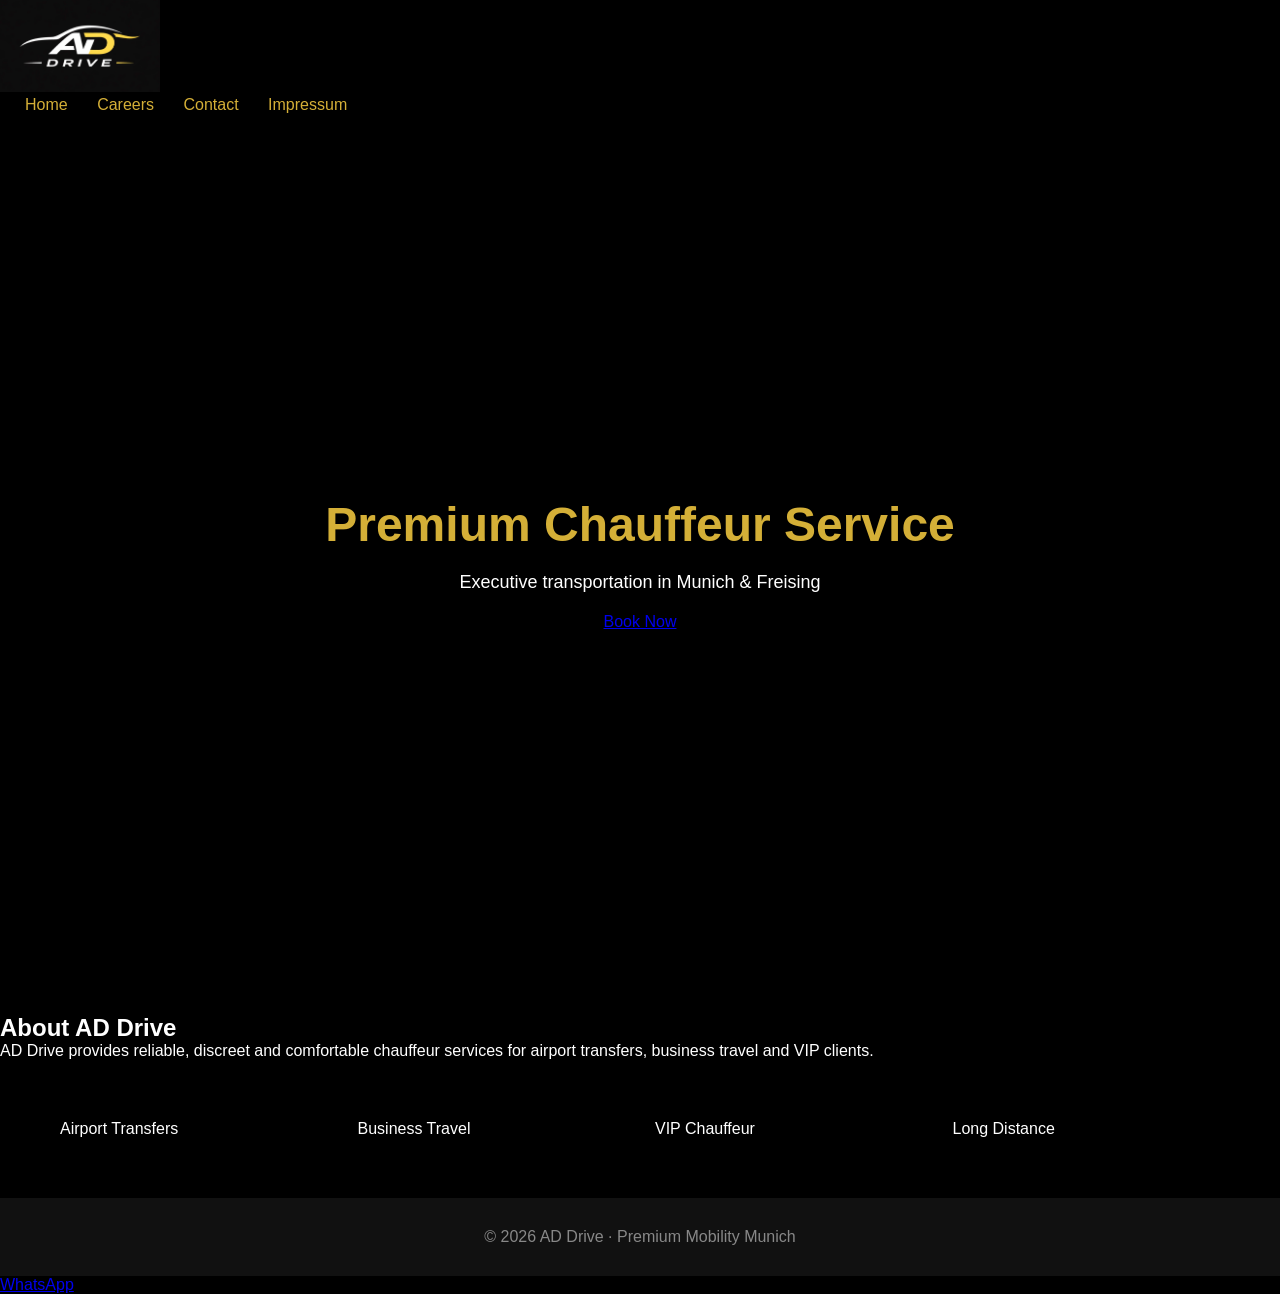
==== index.html @ d96134a6 "Update index.html" ====
<!DOCTYPE html>
<html lang="de">
<head>
<meta charset="UTF-8">
<meta name="viewport" content="width=device-width, initial-scale=1.0">
<title>AD Drive | Premium Chauffeur Service Munich</title>

<link href="https://fonts.googleapis.com/css2?family=Inter:wght@300;400;600&display=swap" rel="stylesheet">
<link rel="stylesheet" href="style.css">

</head>
<body>

<header>
    <div class="nav-container">
        <img src="logo.jpg" class="logo">
        <nav>
            <a href="index.html">Home</a>
            <a href="careers.html">Careers</a>
            <a href="contact.html">Contact</a>
            <a href="impressum.html">Impressum</a>
        </nav>
    </div>
</header>

<section class="hero">
    <div class="hero-content">
        <h1>Premium Chauffeur Service</h1>
        <p>Executive transportation in Munich & Freising</p>
        <a href="https://wa.me/YOURNUMBER" class="btn-primary">Book Now</a>
    </div>
</section>

<section class="section">
    <div class="content">
        <h2>About AD Drive</h2>
        <p>
        AD Drive provides reliable, discreet and comfortable chauffeur services 
        for airport transfers, business travel and VIP clients.
        </p>
    </div>
</section>

<section class="section-dark">
    <div class="services">
        <div class="service-box">Airport Transfers</div>
        <div class="service-box">Business Travel</div>
        <div class="service-box">VIP Chauffeur</div>
        <div class="service-box">Long Distance</div>
    </div>
</section>

<footer>
    © 2026 AD Drive · Premium Mobility Munich
</footer>

<a href="https://wa.me/YOURNUMBER" class="whatsapp-btn">WhatsApp</a>

</body>
</html>
---- style.css ----
* {
    margin: 0;
    padding: 0;
    box-sizing: border-box;
}

body {
    font-family: 'Poppins', sans-serif;
    background: #000;
    color: white;
}

.container {
    display: flex;
    justify-content: space-between;
    align-items: center;
    padding: 20px 60px;
}

.logo {
    width: 160px;
}

nav a {
    color: #d4af37;
    text-decoration: none;
    margin-left: 25px;
    font-weight: 500;
}

nav a:hover {
    color: white;
}

.hero {
    height: 100vh;
    background: url('https://images.unsplash.com/photo-1503376780353-7e6692767b70') center/cover no-repeat;
    display: flex;
    justify-content: center;
    align-items: center;
    text-align: center;
}

.overlay {
    background: rgba(0,0,0,0.7);
    padding: 60px;
    width: 100%;
}

.hero h1 {
    font-size: 48px;
    color: #d4af37;
}

.hero p {
    margin: 20px 0;
    font-size: 18px;
}

.btn {
    background: #d4af37;
    padding: 15px 35px;
    color: black;
    text-decoration: none;
    font-weight: bold;
    border-radius: 4px;
}

.btn:hover {
    background: white;
}

.about {
    padding: 80px 20px;
    text-align: center;
}

.services {
    display: grid;
    grid-template-columns: repeat(auto-fit, minmax(250px, 1fr));
    padding: 60px;
    gap: 30px;
}

.card {
    background: #111;
    padding: 40px;
    border: 1px solid #d4af37;
    text-align: center;
    transition: 0.3s;
}

.card:hover {
    background: #d4af37;
    color: black;
}

footer {
    padding: 30px;
    text-align: center;
    background: #111;
    color: #888;
}

.whatsapp {
    position: fixed;
    bottom: 20px;
    right: 20px;
    background: #25D366;
    color: white;
    padding: 15px 25px;
    border-radius: 30px;
    text-decoration: none;
    font-weight: bold;
}
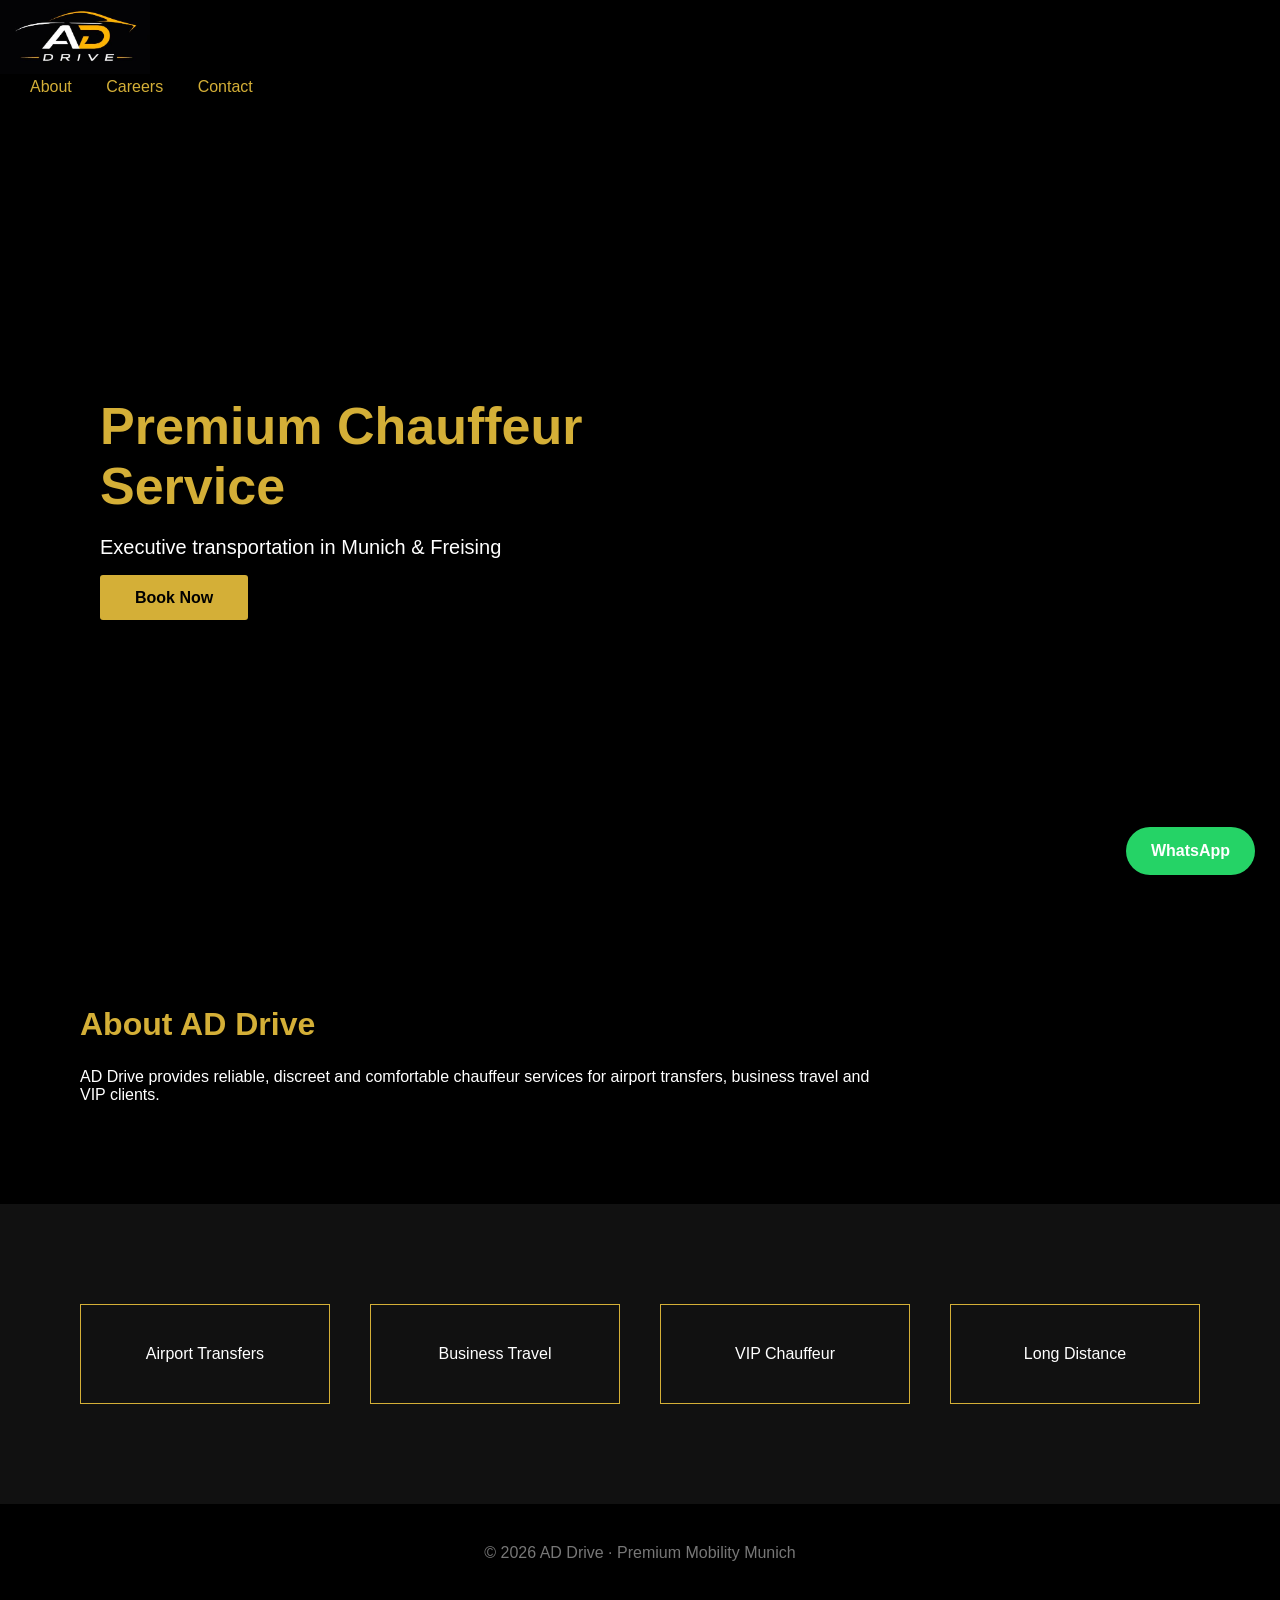
==== commit 0428fa6c: "Update index.html" ====
--- a/index.html
+++ b/index.html
@@ -12,15 +12,21 @@
 <body>
 
 <header>
-    <div class="nav-container">
-        <img src="logo.jpg" class="logo">
-        <nav>
-            <a href="index.html">Home</a>
-            <a href="careers.html">Careers</a>
-            <a href="contact.html">Contact</a>
-            <a href="impressum.html">Impressum</a>
-        </nav>
-    </div>
+<div class="container nav">
+<img src="logo.jpg" alt="AD Drive Logo" class="logo">
+
+<div class="menu-toggle" id="mobile-menu">
+<span></span>
+<span></span>
+<span></span>
+</div>
+
+<nav id="nav-links">
+<a href="#about">About</a>
+<a href="#careers">Careers</a>
+<a href="#contact">Contact</a>
+</nav>
+</div>
 </header>
 
 <section class="hero">
--- a/style.css
+++ b/style.css
@@ -5,111 +5,135 @@
 }
 
 body {
-    font-family: 'Poppins', sans-serif;
+    font-family: 'Inter', sans-serif;
     background: #000;
-    color: white;
+    color: #fff;
 }
 
-.container {
+/* NAVBAR */
+
+.nav-container {
     display: flex;
     justify-content: space-between;
     align-items: center;
-    padding: 20px 60px;
+    padding: 25px 80px;
 }
 
 .logo {
-    width: 160px;
+    width: 150px;
 }
 
 nav a {
     color: #d4af37;
     text-decoration: none;
-    margin-left: 25px;
+    margin-left: 30px;
     font-weight: 500;
 }
 
 nav a:hover {
-    color: white;
+    color: #fff;
 }
 
+/* HERO */
+
 .hero {
-    height: 100vh;
-    background: url('https://images.unsplash.com/photo-1503376780353-7e6692767b70') center/cover no-repeat;
+    height: 90vh;
+    background: linear-gradient(to bottom, rgba(0,0,0,0.6), rgba(0,0,0,0.9)),
+    url('https://images.unsplash.com/photo-1493238792000-8113da705763');
+    background-size: cover;
+    background-position: center;
     display: flex;
-    justify-content: center;
     align-items: center;
-    text-align: center;
+    padding-left: 100px;
 }
 
-.overlay {
-    background: rgba(0,0,0,0.7);
-    padding: 60px;
-    width: 100%;
+.hero-content {
+    max-width: 600px;
 }
 
 .hero h1 {
-    font-size: 48px;
+    font-size: 52px;
     color: #d4af37;
+    margin-bottom: 20px;
 }
 
 .hero p {
-    margin: 20px 0;
-    font-size: 18px;
+    font-size: 20px;
+    margin-bottom: 30px;
 }
 
-.btn {
+.btn-primary {
     background: #d4af37;
-    padding: 15px 35px;
-    color: black;
+    color: #000;
+    padding: 14px 35px;
     text-decoration: none;
-    font-weight: bold;
-    border-radius: 4px;
+    font-weight: 600;
+    border-radius: 3px;
 }
 
-.btn:hover {
-    background: white;
+.btn-primary:hover {
+    background: #fff;
 }
 
-.about {
-    padding: 80px 20px;
-    text-align: center;
+/* SECTIONS */
+
+.section {
+    padding: 100px 80px;
+    background: #000;
+}
+
+.section-dark {
+    padding: 100px 80px;
+    background: #111;
+}
+
+.content {
+    max-width: 800px;
+}
+
+h2 {
+    color: #d4af37;
+    margin-bottom: 25px;
+    font-size: 32px;
 }
 
 .services {
     display: grid;
-    grid-template-columns: repeat(auto-fit, minmax(250px, 1fr));
-    padding: 60px;
-    gap: 30px;
+    grid-template-columns: repeat(auto-fit, minmax(220px, 1fr));
+    gap: 40px;
 }
 
-.card {
-    background: #111;
+.service-box {
+    border: 1px solid #d4af37;
     padding: 40px;
-    border: 1px solid #d4af37;
     text-align: center;
     transition: 0.3s;
 }
 
-.card:hover {
+.service-box:hover {
     background: #d4af37;
-    color: black;
+    color: #000;
 }
 
+/* FOOTER */
+
 footer {
-    padding: 30px;
+    padding: 40px;
     text-align: center;
-    background: #111;
-    color: #888;
+    background: #000;
+    color: #777;
 }
 
-.whatsapp {
+/* WHATSAPP */
+
+.whatsapp-btn {
     position: fixed;
-    bottom: 20px;
-    right: 20px;
+    bottom: 25px;
+    right: 25px;
     background: #25D366;
-    color: white;
+    color: #fff;
     padding: 15px 25px;
-    border-radius: 30px;
+    border-radius: 50px;
     text-decoration: none;
-    font-weight: bold;
+    font-weight: 600;
 }
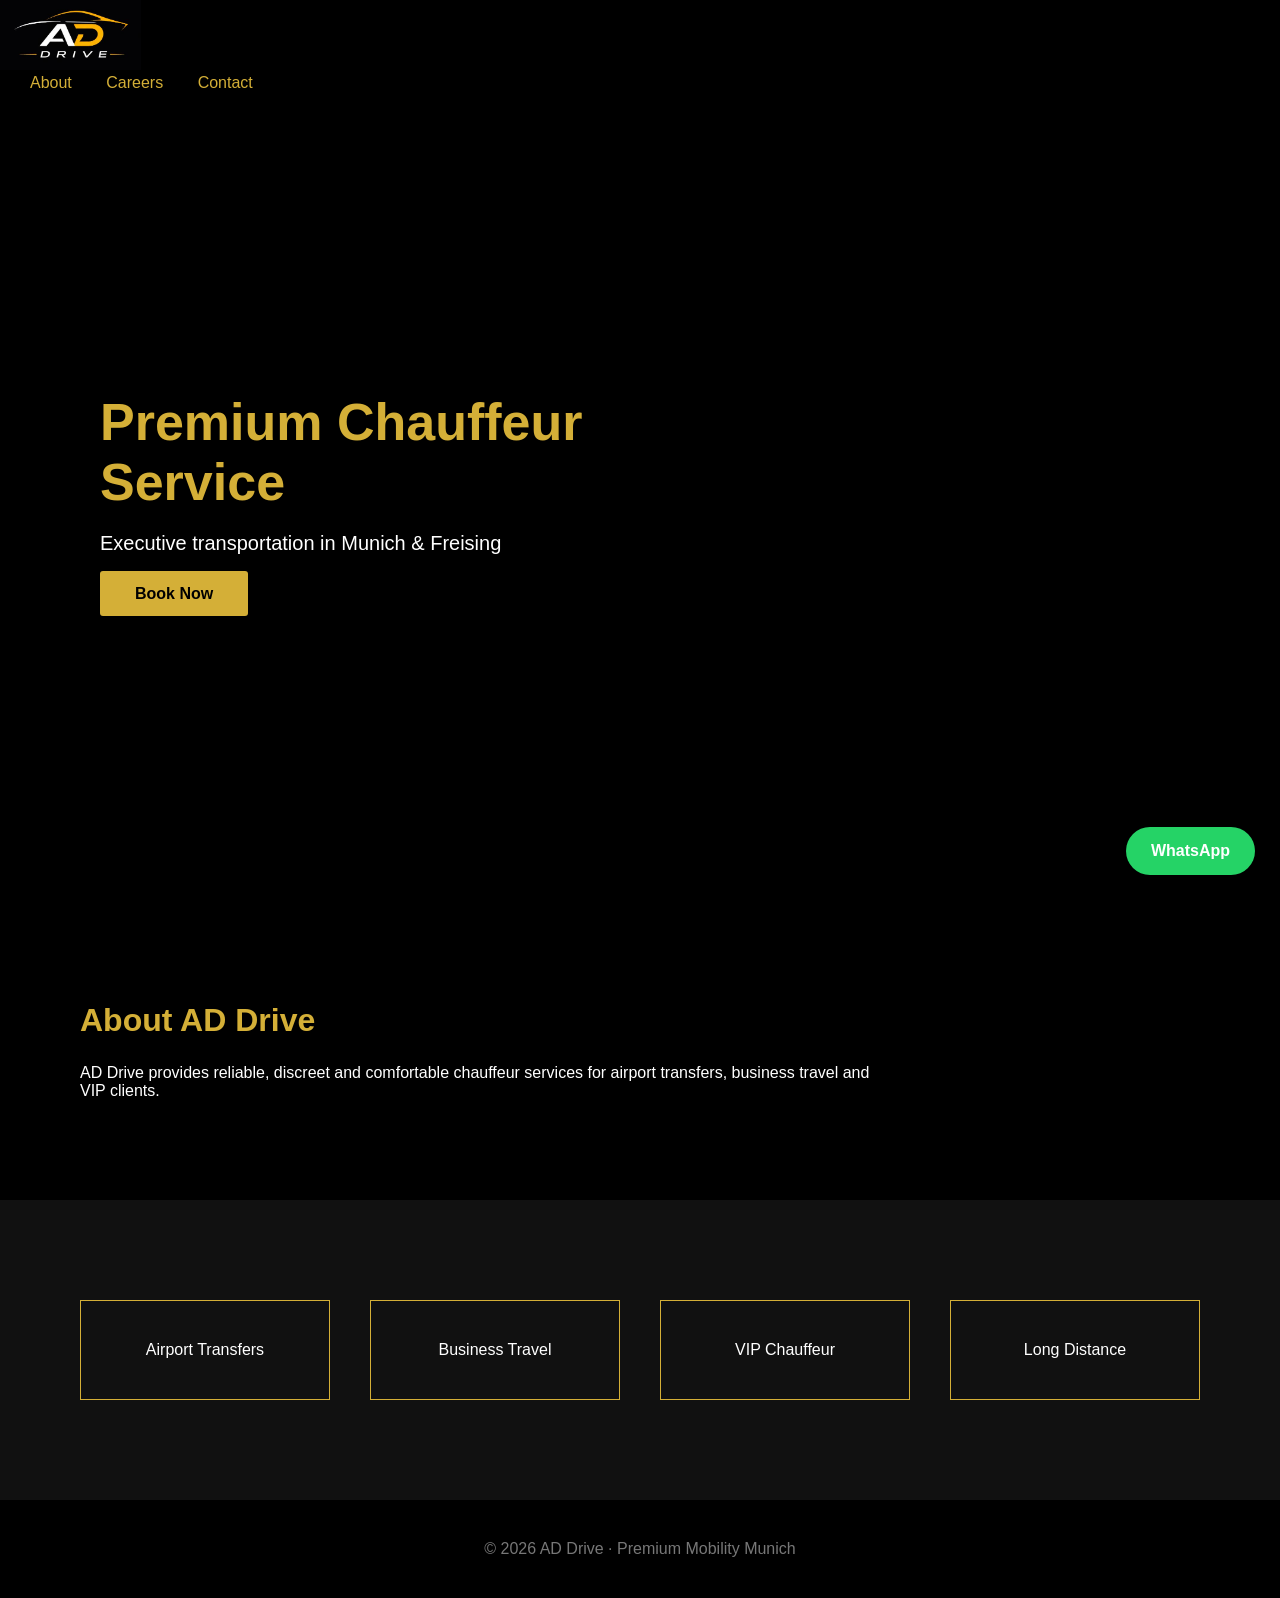
==== commit 6e46b6e3: "Update index.html" ====
--- a/index.html
+++ b/index.html
@@ -14,14 +14,7 @@
 <header>
 <div class="container nav">
 <img src="logo.jpg" alt="AD Drive Logo" class="logo">
-
-<div class="menu-toggle" id="mobile-menu">
-<span></span>
-<span></span>
-<span></span>
-</div>
-
-<nav id="nav-links">
+<nav>
 <a href="#about">About</a>
 <a href="#careers">Careers</a>
 <a href="#contact">Contact</a>
@@ -62,5 +55,14 @@
 
 <a href="https://wa.me/YOURNUMBER" class="whatsapp-btn">WhatsApp</a>
 
+    <script>
+const menu = document.getElementById("mobile-menu");
+const nav = document.getElementById("nav-links");
+
+menu.addEventListener("click", () => {
+nav.classList.toggle("active");
+});
+</script>
+
 </body>
 </html>
--- a/style.css
+++ b/style.css
@@ -20,7 +20,8 @@
 }
 
 .logo {
-    width: 150px;
+height: 70px;
+object-fit: contain;
 }
 
 nav a {
@@ -137,3 +138,49 @@
     text-decoration: none;
     font-weight: 600;
 }
+
+.menu-toggle {
+display: none;
+flex-direction: column;
+cursor: pointer;
+}
+
+.menu-toggle span {
+height: 3px;
+width: 25px;
+background: white;
+margin: 4px 0;
+transition: 0.3s;
+}
+
+#nav-links {
+display: flex;
+}
+
+@media(max-width: 768px) {
+
+#nav-links {
+position: absolute;
+top: 80px;
+right: 0;
+background: #000;
+width: 200px;
+flex-direction: column;
+align-items: center;
+display: none;
+padding: 20px 0;
+}
+
+#nav-links a {
+margin: 15px 0;
+}
+
+#nav-links.active {
+display: flex;
+}
+
+.menu-toggle {
+display: flex;
+}
+
+}
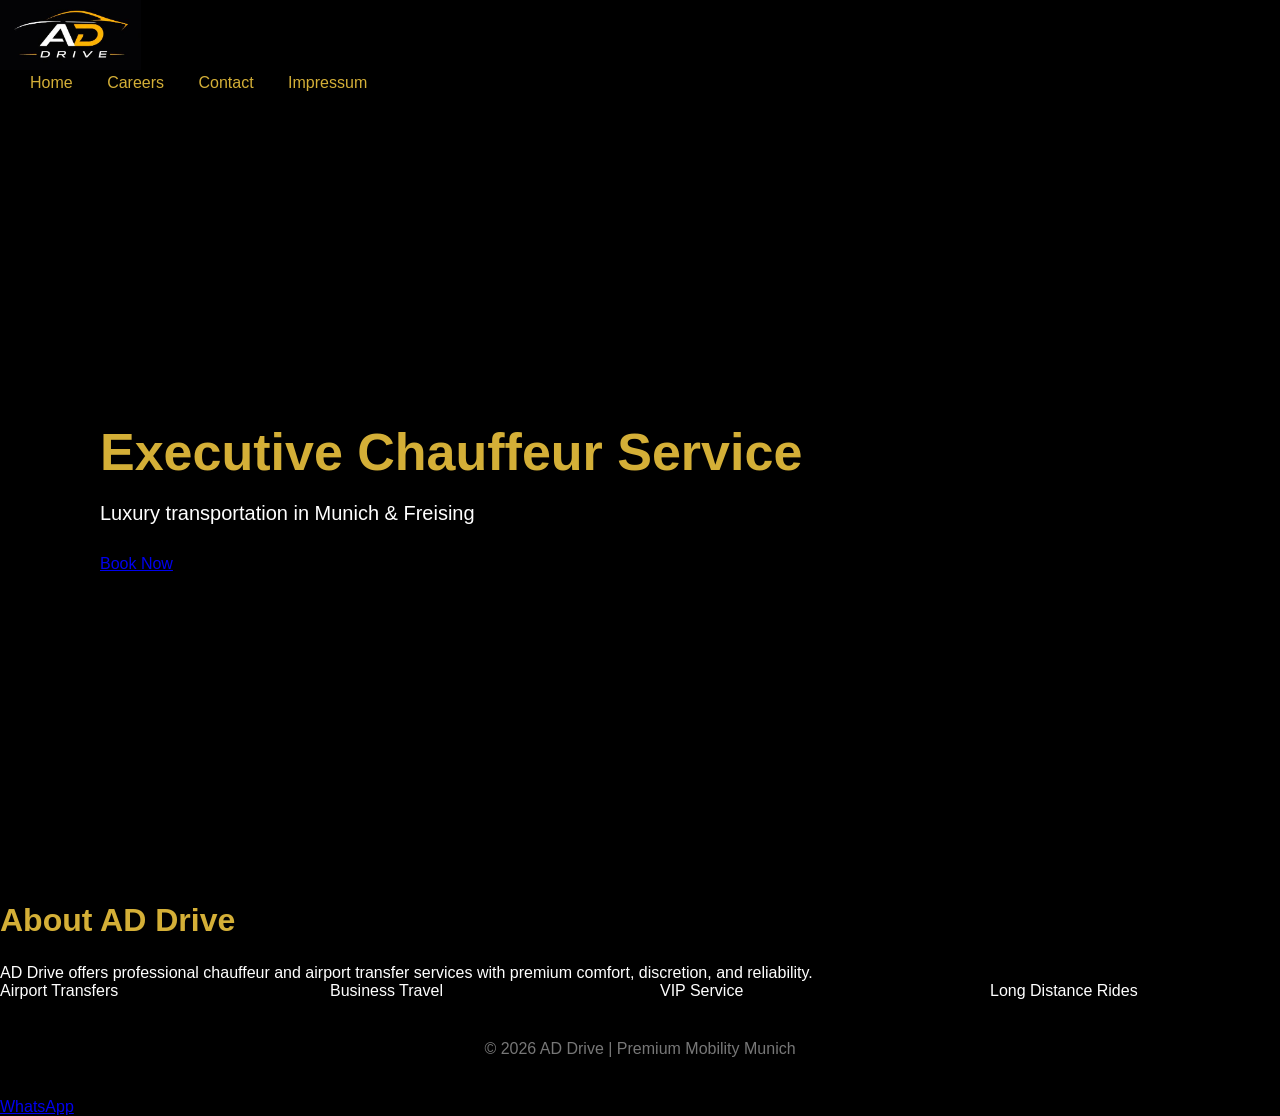
==== commit 2a312a64: "Update index.html" ====
--- a/index.html
+++ b/index.html
@@ -5,64 +5,52 @@
 <meta name="viewport" content="width=device-width, initial-scale=1.0">
 <title>AD Drive | Premium Chauffeur Service Munich</title>
 
-<link href="https://fonts.googleapis.com/css2?family=Inter:wght@300;400;600&display=swap" rel="stylesheet">
+<link href="https://fonts.googleapis.com/css2?family=Poppins:wght@300;400;600&display=swap" rel="stylesheet">
 <link rel="stylesheet" href="style.css">
 
 </head>
 <body>
 
 <header>
-<div class="container nav">
-<img src="logo.jpg" alt="AD Drive Logo" class="logo">
-<nav>
-<a href="#about">About</a>
-<a href="#careers">Careers</a>
-<a href="#contact">Contact</a>
-</nav>
-</div>
+    <div class="container">
+        <img src="logo.jpg" class="logo">
+        <nav>
+            <a href="index.html">Home</a>
+            <a href="careers.html">Careers</a>
+            <a href="contact.html">Contact</a>
+            <a href="impressum.html">Impressum</a>
+        </nav>
+    </div>
 </header>
 
 <section class="hero">
-    <div class="hero-content">
-        <h1>Premium Chauffeur Service</h1>
-        <p>Executive transportation in Munich & Freising</p>
-        <a href="https://wa.me/YOURNUMBER" class="btn-primary">Book Now</a>
+    <div class="overlay">
+        <h1>Executive Chauffeur Service</h1>
+        <p>Luxury transportation in Munich & Freising</p>
+        <a href="https://wa.me/YOURNUMBER" class="btn">Book Now</a>
     </div>
 </section>
 
-<section class="section">
-    <div class="content">
-        <h2>About AD Drive</h2>
-        <p>
-        AD Drive provides reliable, discreet and comfortable chauffeur services 
-        for airport transfers, business travel and VIP clients.
-        </p>
-    </div>
+<section class="about">
+    <h2>About AD Drive</h2>
+    <p>
+        AD Drive offers professional chauffeur and airport transfer services 
+        with premium comfort, discretion, and reliability.
+    </p>
 </section>
 
-<section class="section-dark">
-    <div class="services">
-        <div class="service-box">Airport Transfers</div>
-        <div class="service-box">Business Travel</div>
-        <div class="service-box">VIP Chauffeur</div>
-        <div class="service-box">Long Distance</div>
-    </div>
+<section class="services">
+    <div class="card">Airport Transfers</div>
+    <div class="card">Business Travel</div>
+    <div class="card">VIP Service</div>
+    <div class="card">Long Distance Rides</div>
 </section>
 
 <footer>
-    © 2026 AD Drive · Premium Mobility Munich
+    © 2026 AD Drive | Premium Mobility Munich
 </footer>
 
-<a href="https://wa.me/YOURNUMBER" class="whatsapp-btn">WhatsApp</a>
-
-    <script>
-const menu = document.getElementById("mobile-menu");
-const nav = document.getElementById("nav-links");
-
-menu.addEventListener("click", () => {
-nav.classList.toggle("active");
-});
-</script>
+<a href="https://wa.me/YOURNUMBER" class="whatsapp">WhatsApp</a>
 
 </body>
 </html>
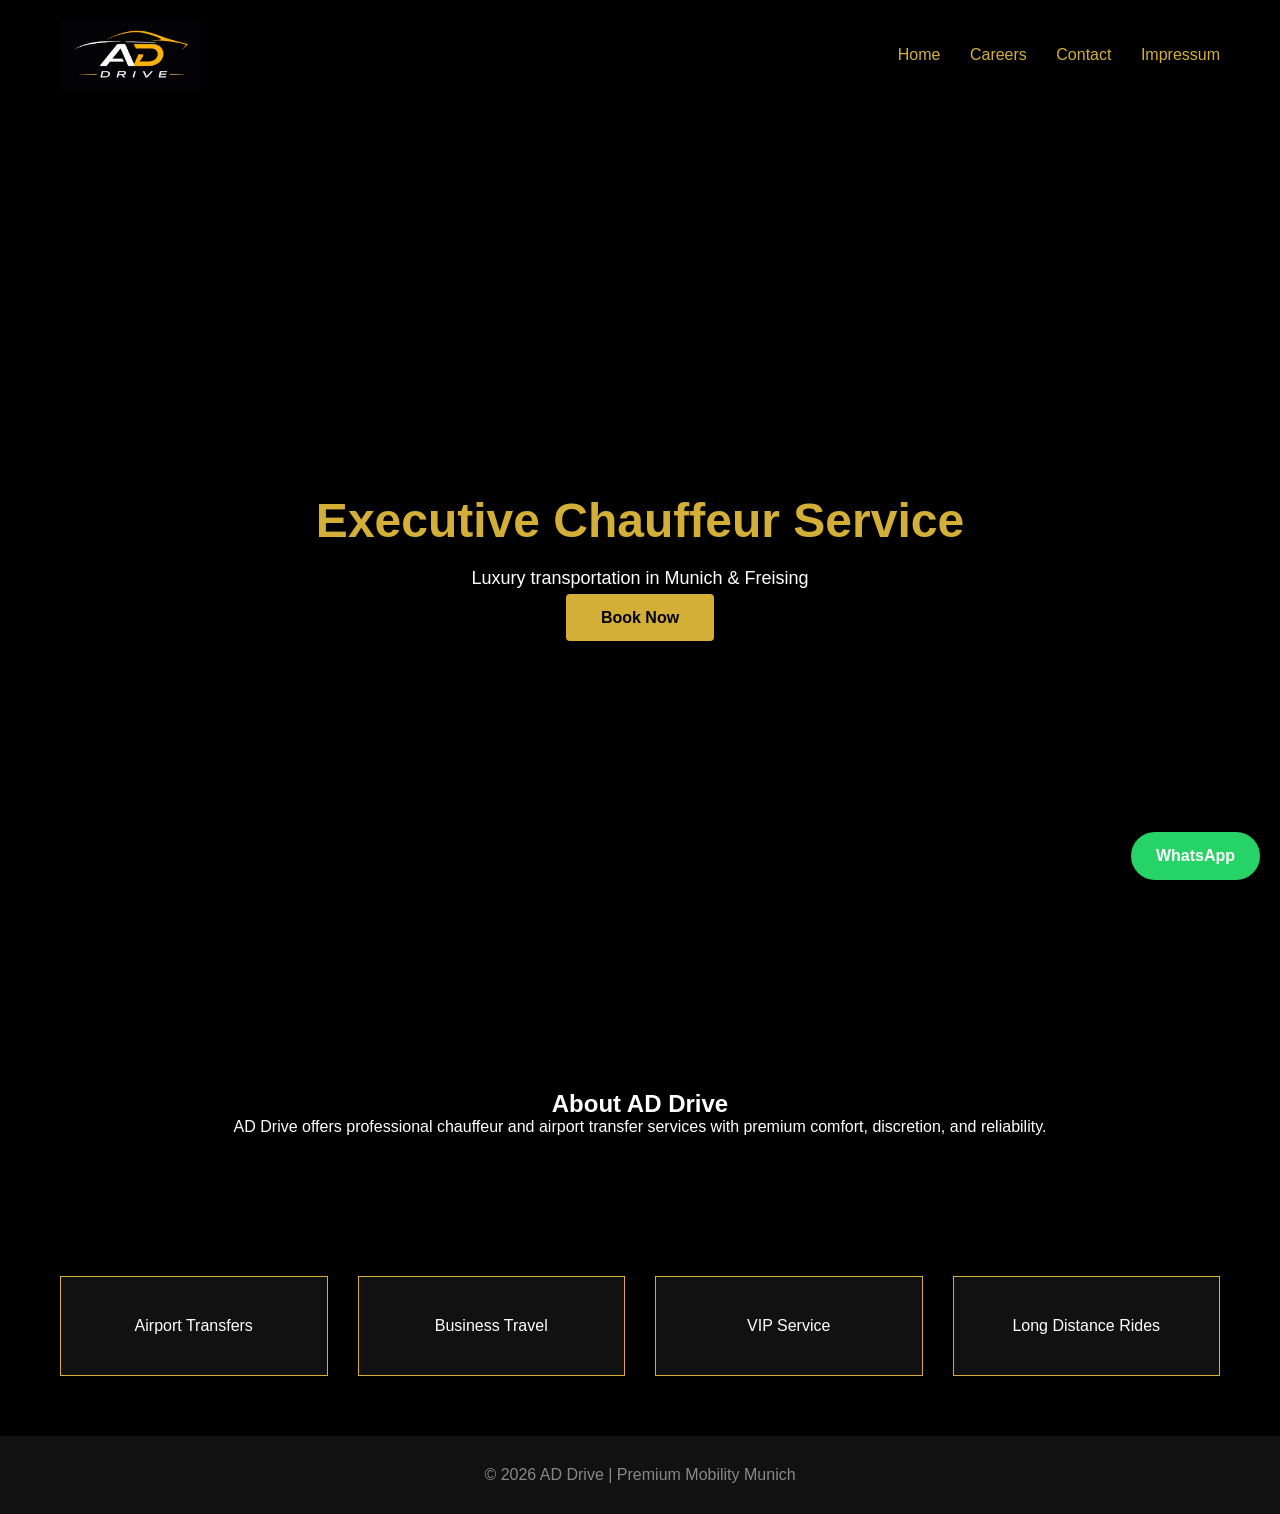
==== commit c6935a98: "Update index.html" ====
--- a/index.html
+++ b/index.html
@@ -52,5 +52,43 @@
 
 <a href="https://wa.me/YOURNUMBER" class="whatsapp">WhatsApp</a>
 
+    <script>
+
+// Smooth Scroll
+document.querySelectorAll('a[href^="#"]').forEach(anchor => {
+anchor.addEventListener('click', function(e) {
+e.preventDefault();
+document.querySelector(this.getAttribute('href')).scrollIntoView({
+behavior: 'smooth'
+});
+});
+});
+
+// Fade-in Animation
+const faders = document.querySelectorAll('.fade-in');
+const appearOptions = { threshold: 0.3 };
+
+const appearOnScroll = new IntersectionObserver(function(entries, observer) {
+entries.forEach(entry => {
+if (!entry.isIntersecting) return;
+entry.target.classList.add('appear');
+observer.unobserve(entry.target);
+});
+}, appearOptions);
+
+faders.forEach(fader => {
+appearOnScroll.observe(fader);
+});
+
+// ✅ Mobile Menu Toggle
+const menu = document.getElementById("mobile-menu");
+const nav = document.getElementById("nav-links");
+
+menu.addEventListener("click", () => {
+nav.classList.toggle("active");
+});
+
+</script>
+    
 </body>
 </html>
--- a/style.css
+++ b/style.css
@@ -5,138 +5,114 @@
 }
 
 body {
-    font-family: 'Inter', sans-serif;
+    font-family: 'Poppins', sans-serif;
     background: #000;
-    color: #fff;
+    color: white;
 }
 
-/* NAVBAR */
-
-.nav-container {
+.container {
     display: flex;
     justify-content: space-between;
     align-items: center;
-    padding: 25px 80px;
+    padding: 20px 60px;
 }
 
 .logo {
-height: 70px;
-object-fit: contain;
+    height: 70px;
+    object-fit: contain;
 }
 
 nav a {
     color: #d4af37;
     text-decoration: none;
-    margin-left: 30px;
+    margin-left: 25px;
     font-weight: 500;
 }
 
 nav a:hover {
-    color: #fff;
+    color: white;
 }
 
-/* HERO */
-
 .hero {
-    height: 90vh;
-    background: linear-gradient(to bottom, rgba(0,0,0,0.6), rgba(0,0,0,0.9)),
-    url('https://images.unsplash.com/photo-1493238792000-8113da705763');
-    background-size: cover;
-    background-position: center;
+    height: 100vh;
+    background: url('https://images.unsplash.com/photo-1503376780353-7e6692767b70') center/cover no-repeat;
     display: flex;
+    justify-content: center;
     align-items: center;
-    padding-left: 100px;
+    text-align: center;
 }
 
-.hero-content {
-    max-width: 600px;
+.overlay {
+    background: rgba(0,0,0,0.7);
+    padding: 60px;
+    width: 100%;
 }
 
 .hero h1 {
-    font-size: 52px;
+    font-size: 48px;
     color: #d4af37;
-    margin-bottom: 20px;
 }
 
 .hero p {
-    font-size: 20px;
-    margin-bottom: 30px;
+    margin: 20px 0;
+    font-size: 18px;
 }
 
-.btn-primary {
+.btn {
     background: #d4af37;
-    color: #000;
-    padding: 14px 35px;
+    padding: 15px 35px;
+    color: black;
     text-decoration: none;
-    font-weight: 600;
-    border-radius: 3px;
+    font-weight: bold;
+    border-radius: 4px;
 }
 
-.btn-primary:hover {
-    background: #fff;
+.btn:hover {
+    background: white;
 }
 
-/* SECTIONS */
-
-.section {
-    padding: 100px 80px;
-    background: #000;
-}
-
-.section-dark {
-    padding: 100px 80px;
-    background: #111;
-}
-
-.content {
-    max-width: 800px;
-}
-
-h2 {
-    color: #d4af37;
-    margin-bottom: 25px;
-    font-size: 32px;
+.about {
+    padding: 80px 20px;
+    text-align: center;
 }
 
 .services {
     display: grid;
-    grid-template-columns: repeat(auto-fit, minmax(220px, 1fr));
-    gap: 40px;
+    grid-template-columns: repeat(auto-fit, minmax(250px, 1fr));
+    padding: 60px;
+    gap: 30px;
 }
 
-.service-box {
+.card {
+    background: #111;
+    padding: 40px;
     border: 1px solid #d4af37;
-    padding: 40px;
     text-align: center;
     transition: 0.3s;
 }
 
-.service-box:hover {
+.card:hover {
     background: #d4af37;
-    color: #000;
+    color: black;
 }
 
-/* FOOTER */
-
 footer {
-    padding: 40px;
+    padding: 30px;
     text-align: center;
-    background: #000;
-    color: #777;
+    background: #111;
+    color: #888;
 }
 
-/* WHATSAPP */
-
-.whatsapp-btn {
+.whatsapp {
     position: fixed;
-    bottom: 25px;
-    right: 25px;
+    bottom: 20px;
+    right: 20px;
     background: #25D366;
-    color: #fff;
+    color: white;
     padding: 15px 25px;
-    border-radius: 50px;
+    border-radius: 30px;
     text-decoration: none;
-    font-weight: 600;
+    font-weight: bold;
 }
 
 .menu-toggle {
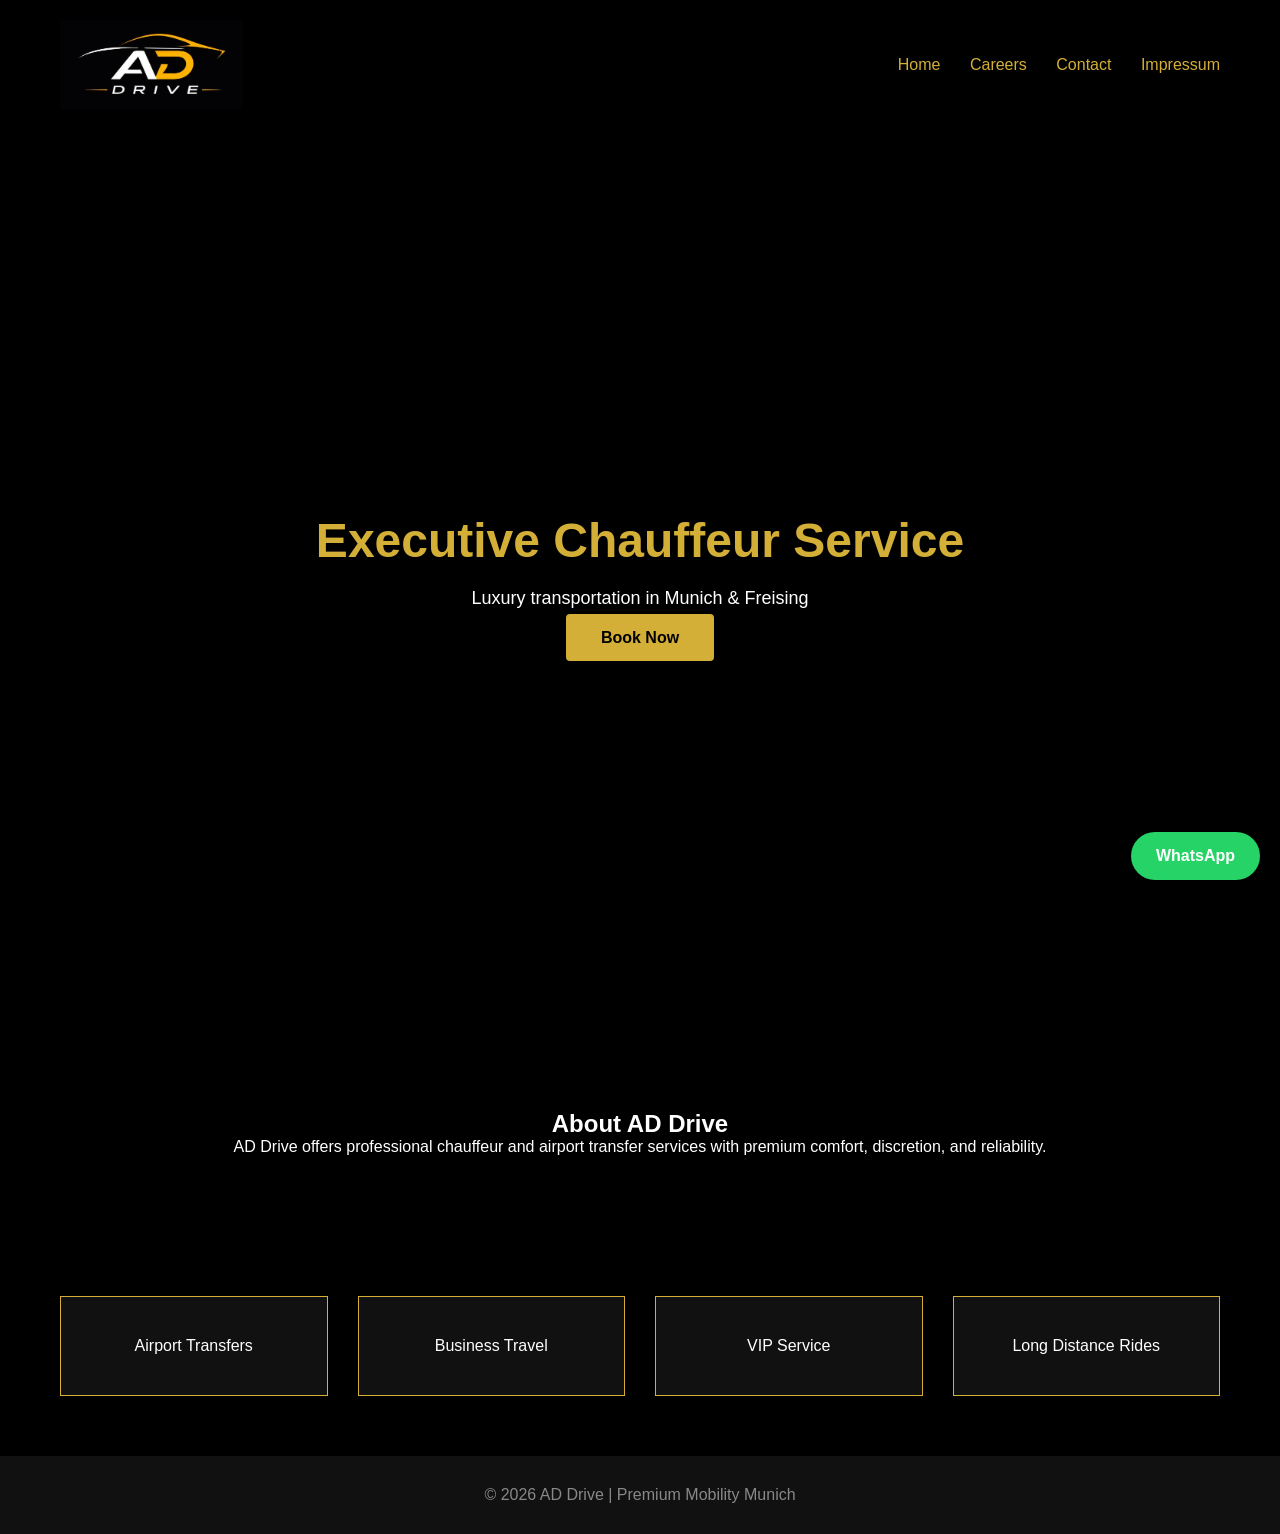
==== commit ed058d04: "Update index.html" ====
--- a/index.html
+++ b/index.html
@@ -88,6 +88,7 @@
 nav.classList.toggle("active");
 });
 
+
 </script>
     
 </body>
--- a/style.css
+++ b/style.css
@@ -4,11 +4,13 @@
     box-sizing: border-box;
 }
 
+
 body {
     font-family: 'Poppins', sans-serif;
     background: #000;
     color: white;
 }
+
 
 .container {
     display: flex;
@@ -18,7 +20,8 @@
 }
 
 .logo {
-    height: 70px;
+    height: 90px;
+    width: auto;
     object-fit: contain;
 }
 
@@ -160,3 +163,15 @@
 }
 
 }
+
+@media(max-width: 768px) {
+header {
+height: 80px;
+}
+
+.logo {
+height: 60px;
+}
+}
+
+
